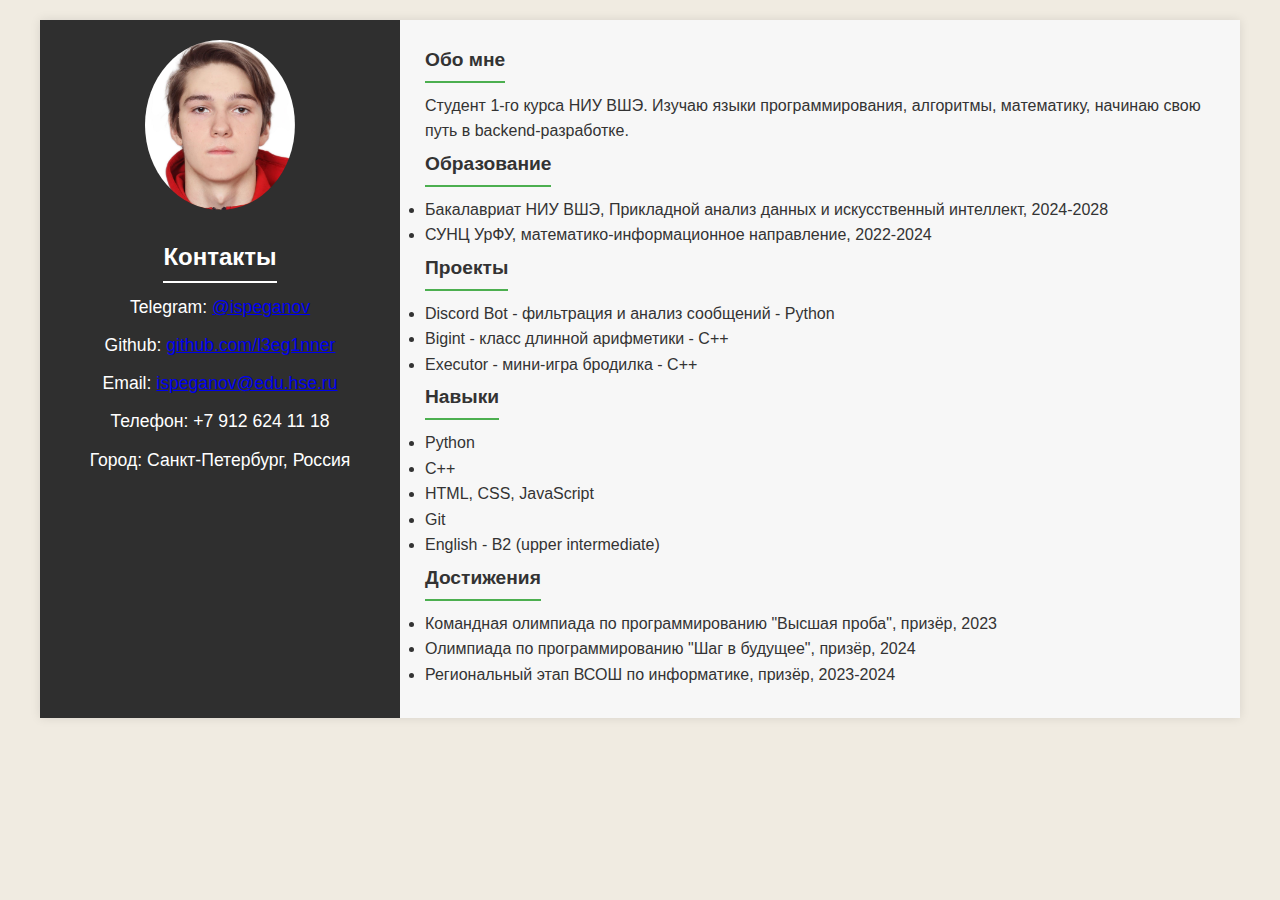
==== index.html @ 05c092a6 "Rename cv.html to index.html" ====
<!DOCTYPE html>
<html lang="ru">
<head>
    <meta charset="UTF-8">
    <meta name="viewport" content="width=device-width, initial-scale=1.0">
    <meta name="description" content="CV">
    <title>CV</title>
    <link rel="stylesheet" href="style.css">
</head>
<body>
    <div class="wrapper">
        <!-- Левая колонка -->
        <aside class="sidebar">
            <div class="profile-photo">
                <img src="my_photo.jpg" alt="Фото">
            </div>
            <div class="contacts">
                <h2>Контакты</h2>
                <p>Telegram: <a href="https://t.me/ispeganov" target="_blank">@ispeganov</a></p>
                <p>Github: <a href="https://github.com/l3eg1nner" target="_blank">github.com/l3eg1nner</a></p>
                <p>Email: <a href="mailto:ispeganov@edu.hse.ru">ispeganov@edu.hse.ru</a></p>
                <p>Телефон: +7 912 624 11 18</p>
                <p>Город: Санкт-Петербург, Россия</p>
            </div>
        </aside>

        <!-- Правая колонка -->
        <main class="main-content">
            <section class="about">
                <h2>Обо мне</h2>
                <p>Студент 1-го курса НИУ ВШЭ. Изучаю языки программирования, алгоритмы, математику, начинаю свою путь в backend-разработке.</p>
            </section>

            <section class="education">
                <h2>Образование</h2>
                <li>Бакалавриат НИУ ВШЭ, Прикладной анализ данных и искусственный интеллект, 2024-2028</li>
                <li>СУНЦ УрФУ, математико-информационное направление, 2022-2024</li>
            </section>

            <section class="projects">
                <h2>Проекты</h2>
                <ul>
                    <li>Discord Bot - фильтрация и анализ сообщений - Python</li>
                    <li>Bigint - класс длинной арифметики - C++</li>
                    <li>Executor - мини-игра бродилка - C++</li>
                </ul>
            </section>

            <section class="skills">
                <h2>Навыки</h2>
                <ul>
                    <li>Python</li>
                    <li>C++</li>
                    <li>HTML, CSS, JavaScript</li>
                    <li>Git</li>
                    <li>English - B2 (upper intermediate)</li>
                </ul>
            </section>

            <section class="achievements">
                <h2>Достижения</h2>
                <ul>
                    <li>Командная олимпиада по программированию "Высшая проба", призёр, 2023</li>
                    <li>Олимпиада по программированию "Шаг в будущее", призёр, 2024</li>
                    <li>Региональный этап ВСОШ по информатике, призёр, 2023-2024</li>
                </ul>
            </section>
        </main>
    </div>
</body>
</html>
---- style.css ----
* {
  margin: 0;
  padding: 0;
  box-sizing: border-box;
}

body {
  font-family: 'Arial', sans-serif;
  background-color: #f0ebe1; /* Светлый бежевый фон */
  color: #333;
  line-height: 1.6;
}

.wrapper {
  display: flex;
  max-width: 1200px;
  margin: 20px auto;
  background-color: white;
  box-shadow: 0 0 10px rgba(0, 0, 0, 0.1);
}

.sidebar {
  width: 30%;
  background-color: #2f2f2f; /* Темно-серый цвет */
  color: white;
  padding: 20px;
  text-align: center;
}

.profile-photo img {
  width: 150px;
  height: 170px;
  border-radius: 50%;
  object-fit: cover;
  margin-bottom: 20px;
}

.contacts h2 {
  font-size: 1.5em;
  margin-bottom: 10px;
  border-bottom: 2px solid white;
  display: inline-block;
  padding-bottom: 5px;
}

.contacts p {
  margin-bottom: 10px;
  font-size: 1.1em;
}

.main-content {
  width: 70%;
  padding: 25px;
  background-color: #f7f7f7; /* Светло-серый фон */
}

main section {
  margin-bottom: 5px;
}

main h2 {
  font-size: 1.2em;
  margin-bottom: 10px;
  border-bottom: 2px solid #4CAF50;
  display: inline-block;
  padding-bottom: 5px;
}

ul {
  list-style-type: disc;
}

ul li {
  margin-bottom: 0px;
}

@media (max-width: 768px) {
  .wrapper {
      flex-direction: column;
  }

  .sidebar {
      width: 100%;
      padding: 10px;
  }

  .main-content {
      width: 100%;
  }
}
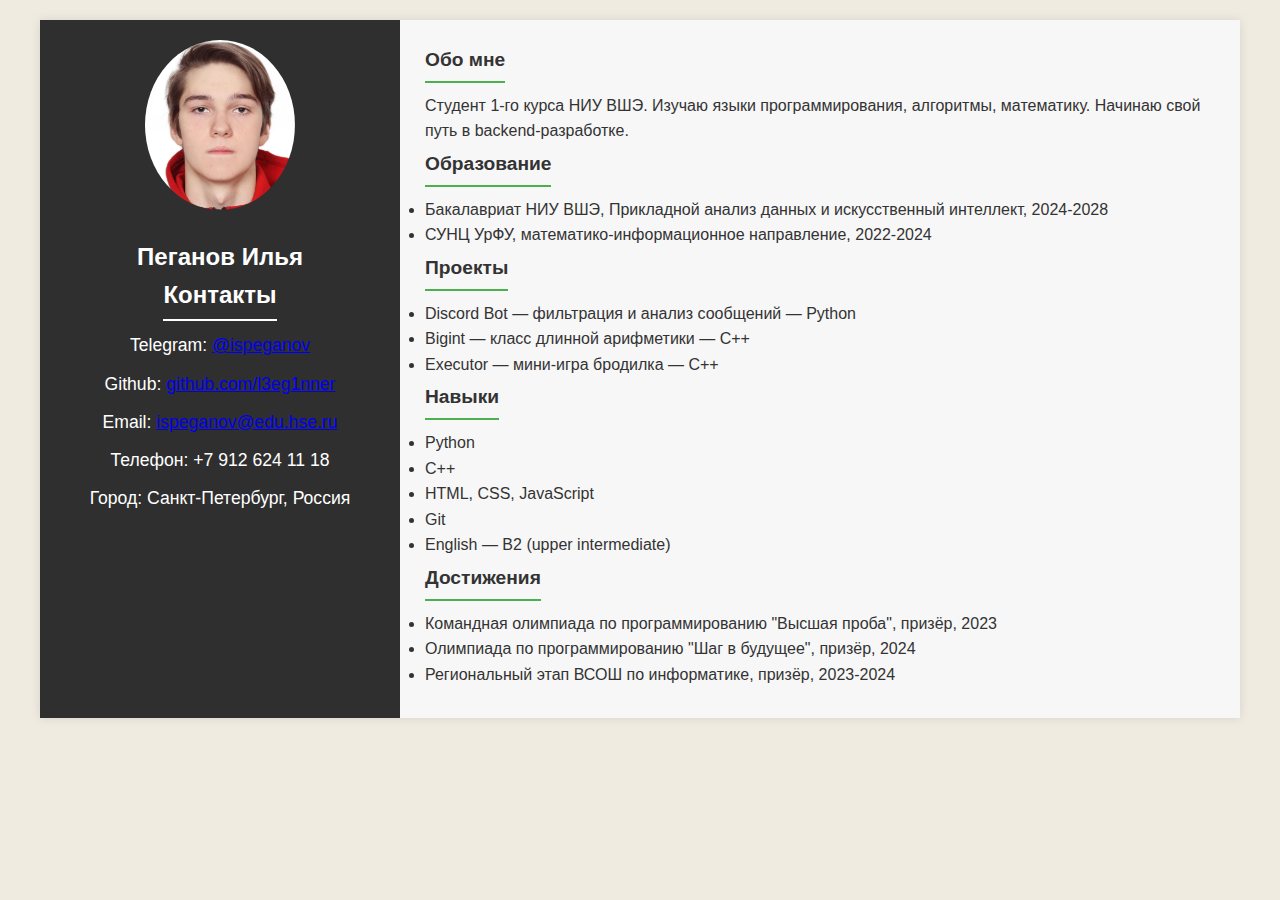
==== commit a4df3ab5: "Add name and correct mistakes in index.html" ====
--- a/index.html
+++ b/index.html
@@ -14,6 +14,11 @@
             <div class="profile-photo">
                 <img src="my_photo.jpg" alt="Фото">
             </div>
+            
+            <div class="name">
+                <h2>Пеганов Илья</h2>
+            </div>
+            
             <div class="contacts">
                 <h2>Контакты</h2>
                 <p>Telegram: <a href="https://t.me/ispeganov" target="_blank">@ispeganov</a></p>
@@ -23,12 +28,12 @@
                 <p>Город: Санкт-Петербург, Россия</p>
             </div>
         </aside>
-
+        
         <!-- Правая колонка -->
         <main class="main-content">
             <section class="about">
                 <h2>Обо мне</h2>
-                <p>Студент 1-го курса НИУ ВШЭ. Изучаю языки программирования, алгоритмы, математику, начинаю свою путь в backend-разработке.</p>
+                <p>Студент 1-го курса НИУ ВШЭ. Изучаю языки программирования, алгоритмы, математику. Начинаю свой путь в backend-разработке.</p>
             </section>
 
             <section class="education">
@@ -39,31 +44,25 @@
 
             <section class="projects">
                 <h2>Проекты</h2>
-                <ul>
-                    <li>Discord Bot - фильтрация и анализ сообщений - Python</li>
-                    <li>Bigint - класс длинной арифметики - C++</li>
-                    <li>Executor - мини-игра бродилка - C++</li>
-                </ul>
+                <li>Discord Bot — фильтрация и анализ сообщений — Python</li>
+                <li>Bigint — класс длинной арифметики — C++</li>
+                <li>Executor — мини-игра бродилка — C++</li>
             </section>
 
             <section class="skills">
                 <h2>Навыки</h2>
-                <ul>
-                    <li>Python</li>
-                    <li>C++</li>
-                    <li>HTML, CSS, JavaScript</li>
-                    <li>Git</li>
-                    <li>English - B2 (upper intermediate)</li>
-                </ul>
+                <li>Python</li>
+                <li>C++</li>
+                <li>HTML, CSS, JavaScript</li>
+                <li>Git</li>
+                <li>English — B2 (upper intermediate)</li>
             </section>
 
             <section class="achievements">
                 <h2>Достижения</h2>
-                <ul>
-                    <li>Командная олимпиада по программированию "Высшая проба", призёр, 2023</li>
-                    <li>Олимпиада по программированию "Шаг в будущее", призёр, 2024</li>
-                    <li>Региональный этап ВСОШ по информатике, призёр, 2023-2024</li>
-                </ul>
+                <li>Командная олимпиада по программированию "Высшая проба", призёр, 2023</li>
+                <li>Олимпиада по программированию "Шаг в будущее", призёр, 2024</li>
+                <li>Региональный этап ВСОШ по информатике, призёр, 2023-2024</li>
             </section>
         </main>
     </div>
